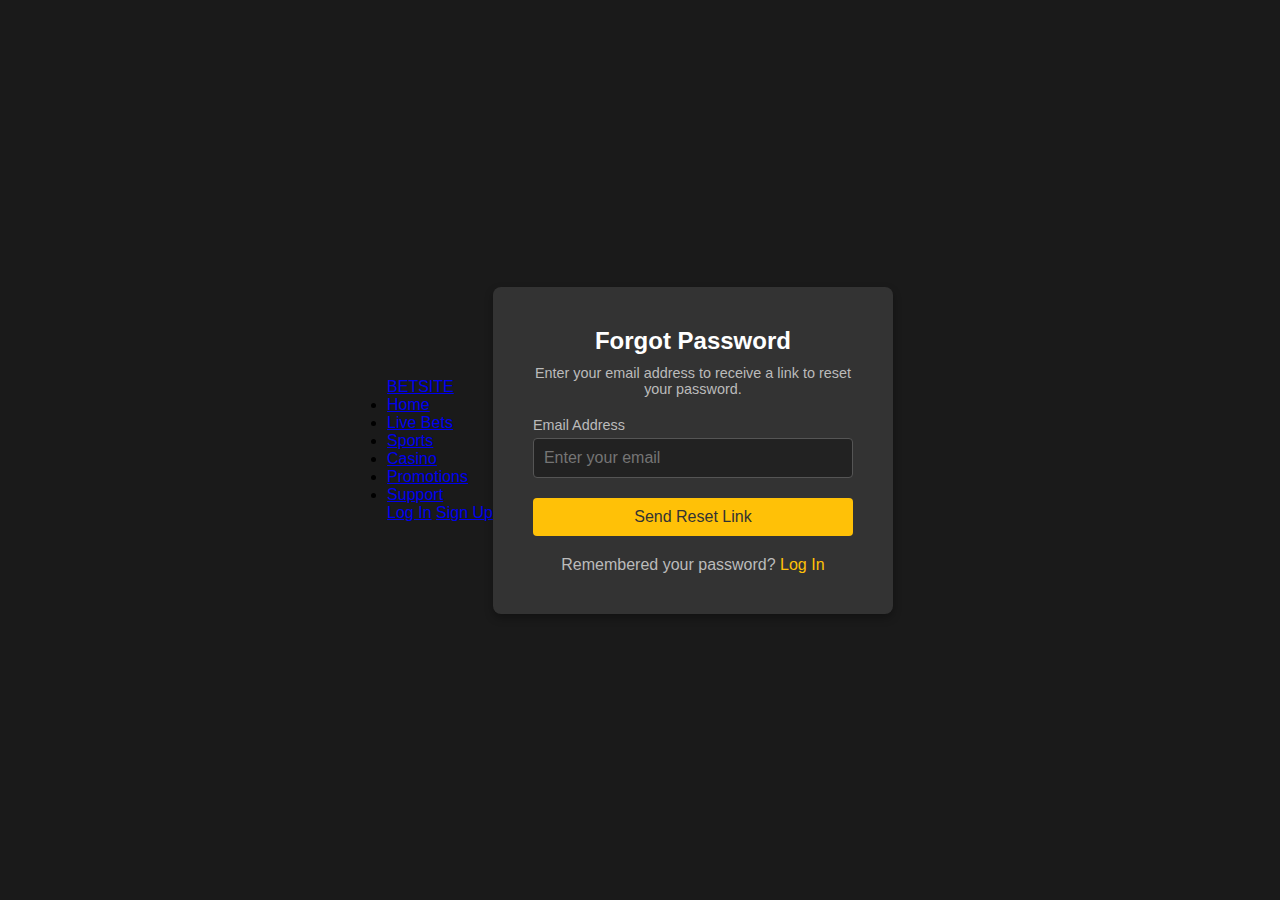
==== forgetoass.html @ 9b7f8b23 "add all navbar" ====
<!DOCTYPE html>
<html lang="en">

<head>
    <meta charset="UTF-8">
    <meta name="viewport" content="width=device-width, initial-scale=1.0">
    <link rel="stylesheet" href="style.css">
    <title>Forgot Password</title>
    <style>
        /* General Reset */
        * {
            margin: 0;
            padding: 0;
            box-sizing: border-box;
        }

        /* Body Styling */
        body {
            display: flex;
            justify-content: center;
            align-items: center;
            min-height: 100vh;
            background-color: #1a1a1a;
            font-family: Arial, sans-serif;
        }

        /* Forgot Password Container */
        .forgot-password-container {
            background-color: #333;
            padding: 40px;
            border-radius: 8px;
            width: 100%;
            max-width: 400px;
            box-shadow: 0 4px 8px rgba(0, 0, 0, 0.3);
        }

        /* Form Heading */
        .forgot-password-form h2 {
            color: #fff;
            margin-bottom: 10px;
            text-align: center;
        }

        .instructions {
            color: #bbb;
            font-size: 0.9rem;
            text-align: center;
            margin-bottom: 20px;
        }

        /* Form Group */
        .form-group {
            margin-bottom: 20px;
        }

        .form-group label {
            color: #bbb;
            font-size: 0.9rem;
            display: block;
            margin-bottom: 5px;
        }

        .form-group input {
            width: 100%;
            padding: 10px;
            font-size: 1rem;
            border: 1px solid #555;
            border-radius: 4px;
            background-color: #222;
            color: #fff;
        }

        /* Reset Button */
        .reset-btn {
            width: 100%;
            padding: 10px;
            border: none;
            border-radius: 4px;
            font-size: 1rem;
            background-color: #ffc107;
            color: #333;
            cursor: pointer;
            transition: background-color 0.3s ease;
        }

        .reset-btn:hover {
            background-color: #e0a800;
        }

        /* Login Text */
        .login-text {
            color: #bbb;
            text-align: center;
            margin-top: 20px;
        }

        .login-text a {
            color: #ffc107;
            text-decoration: none;
        }

        .login-text a:hover {
            color: #e0a800;
        }
    </style>
</head>

<body>
    <!-- Navbar Section -->
    <nav class="navbar">
        <div class="logo">
            <a href="#">BETSITE</a>
        </div>
        <ul class="nav-links">
            <li><a href="index.html">Home</a></li>
            <li><a href="#live-bets">Live Bets</a></li>
            <li><a href="#sports">Sports</a></li>
            <li><a href="#casino">Casino</a></li>
            <li><a href="#promotions">Promotions</a></li>
            <li><a href="#support">Support</a></li>
        </ul>
        <div class="account-actions">
            <a href="login.html" class="login-btn">Log In</a>
            <a href="signup.html" class="signup-btn">Sign Up</a>
        </div>
    </nav>
    <div class="forgot-password-container">
        <form class="forgot-password-form" action="/reset-password" method="post">
            <h2>Forgot Password</h2>
            <p class="instructions">Enter your email address to receive a link to reset your password.</p>

            <div class="form-group">
                <label for="email">Email Address</label>
                <input type="email" id="email" name="email" placeholder="Enter your email" required>
            </div>

            <button type="submit" class="reset-btn">Send Reset Link</button>
            <p class="login-text">Remembered your password? <a href="login.html">Log In</a></p>
        </form>
    </div>

</body>

</html>
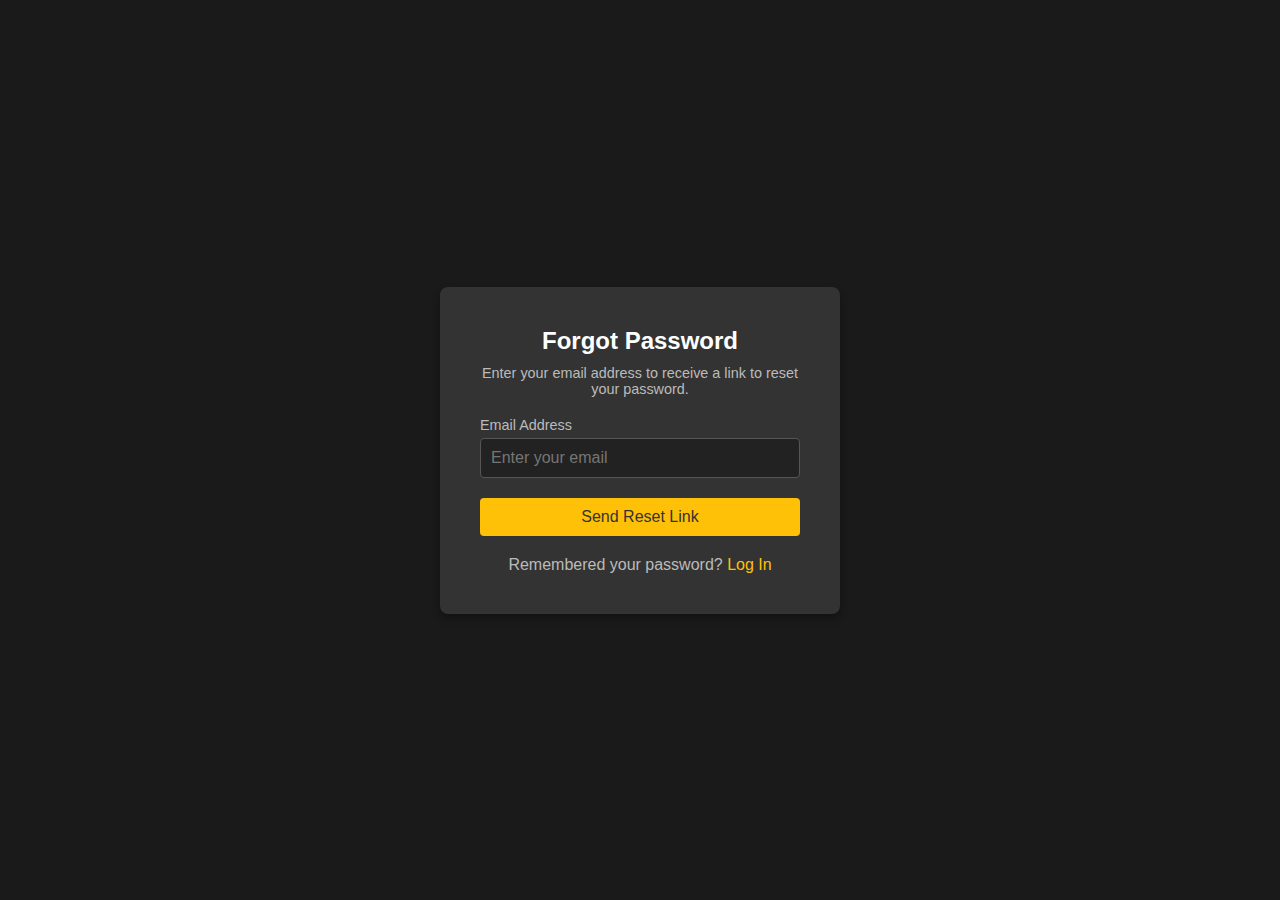
==== commit a036ee5e: "update index file" ====
--- a/forgetoass.html
+++ b/forgetoass.html
@@ -104,26 +104,7 @@
         }
     </style>
 </head>
-
 <body>
-    <!-- Navbar Section -->
-    <nav class="navbar">
-        <div class="logo">
-            <a href="#">BETSITE</a>
-        </div>
-        <ul class="nav-links">
-            <li><a href="index.html">Home</a></li>
-            <li><a href="#live-bets">Live Bets</a></li>
-            <li><a href="#sports">Sports</a></li>
-            <li><a href="#casino">Casino</a></li>
-            <li><a href="#promotions">Promotions</a></li>
-            <li><a href="#support">Support</a></li>
-        </ul>
-        <div class="account-actions">
-            <a href="login.html" class="login-btn">Log In</a>
-            <a href="signup.html" class="signup-btn">Sign Up</a>
-        </div>
-    </nav>
     <div class="forgot-password-container">
         <form class="forgot-password-form" action="/reset-password" method="post">
             <h2>Forgot Password</h2>
@@ -138,7 +119,6 @@
             <p class="login-text">Remembered your password? <a href="login.html">Log In</a></p>
         </form>
     </div>
-
 </body>
 
 </html>